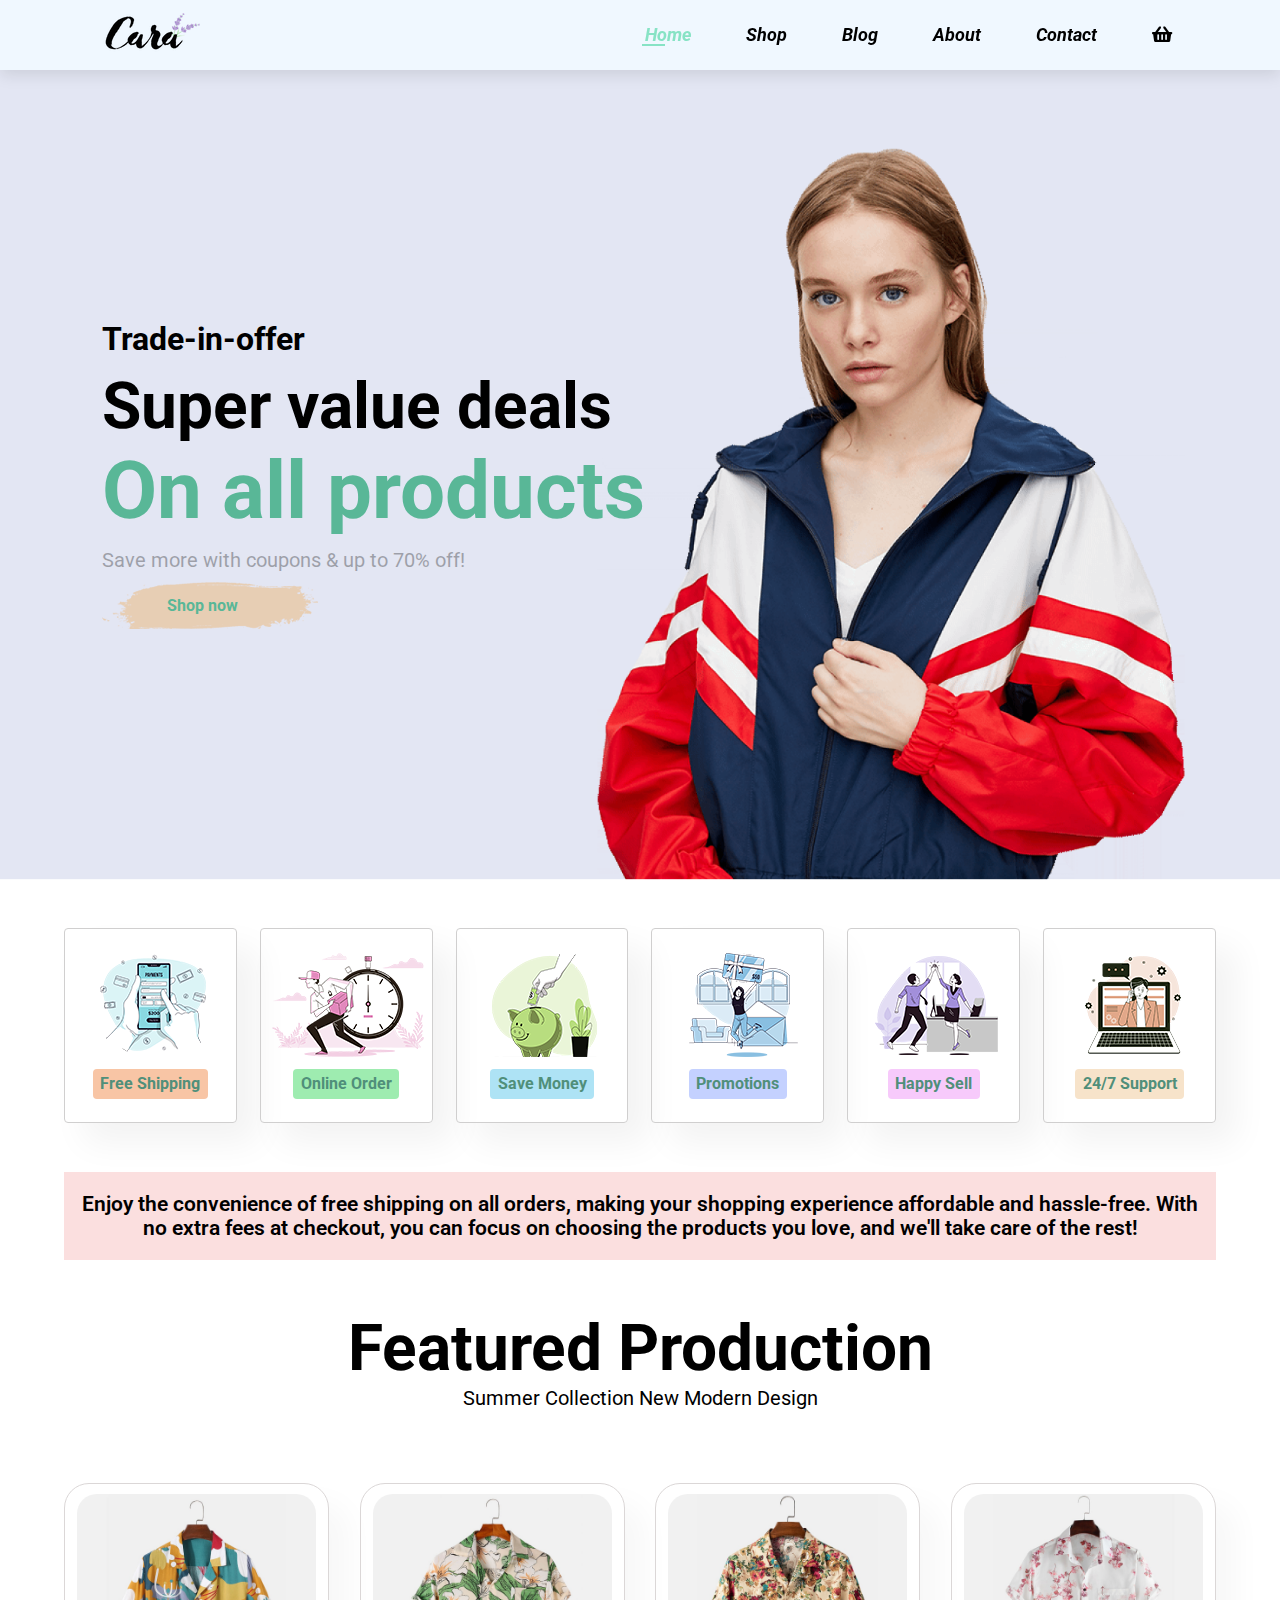
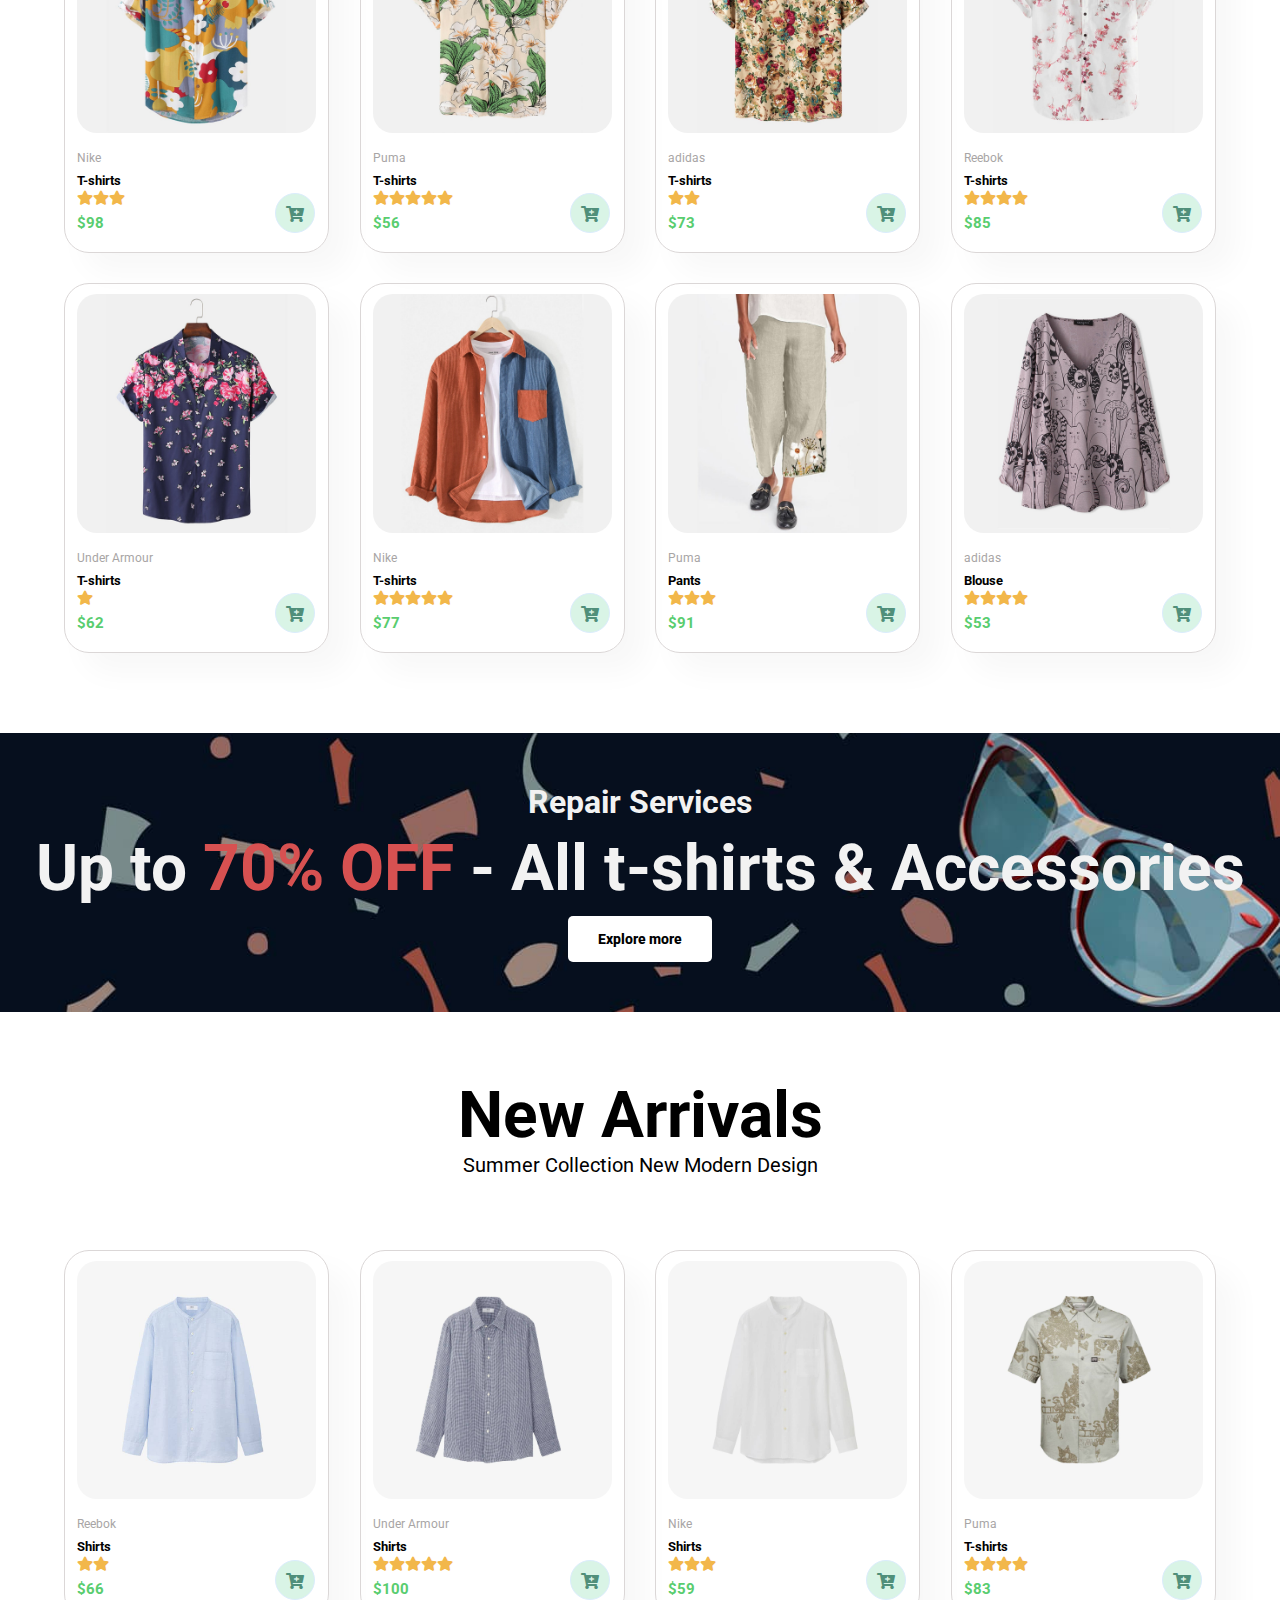
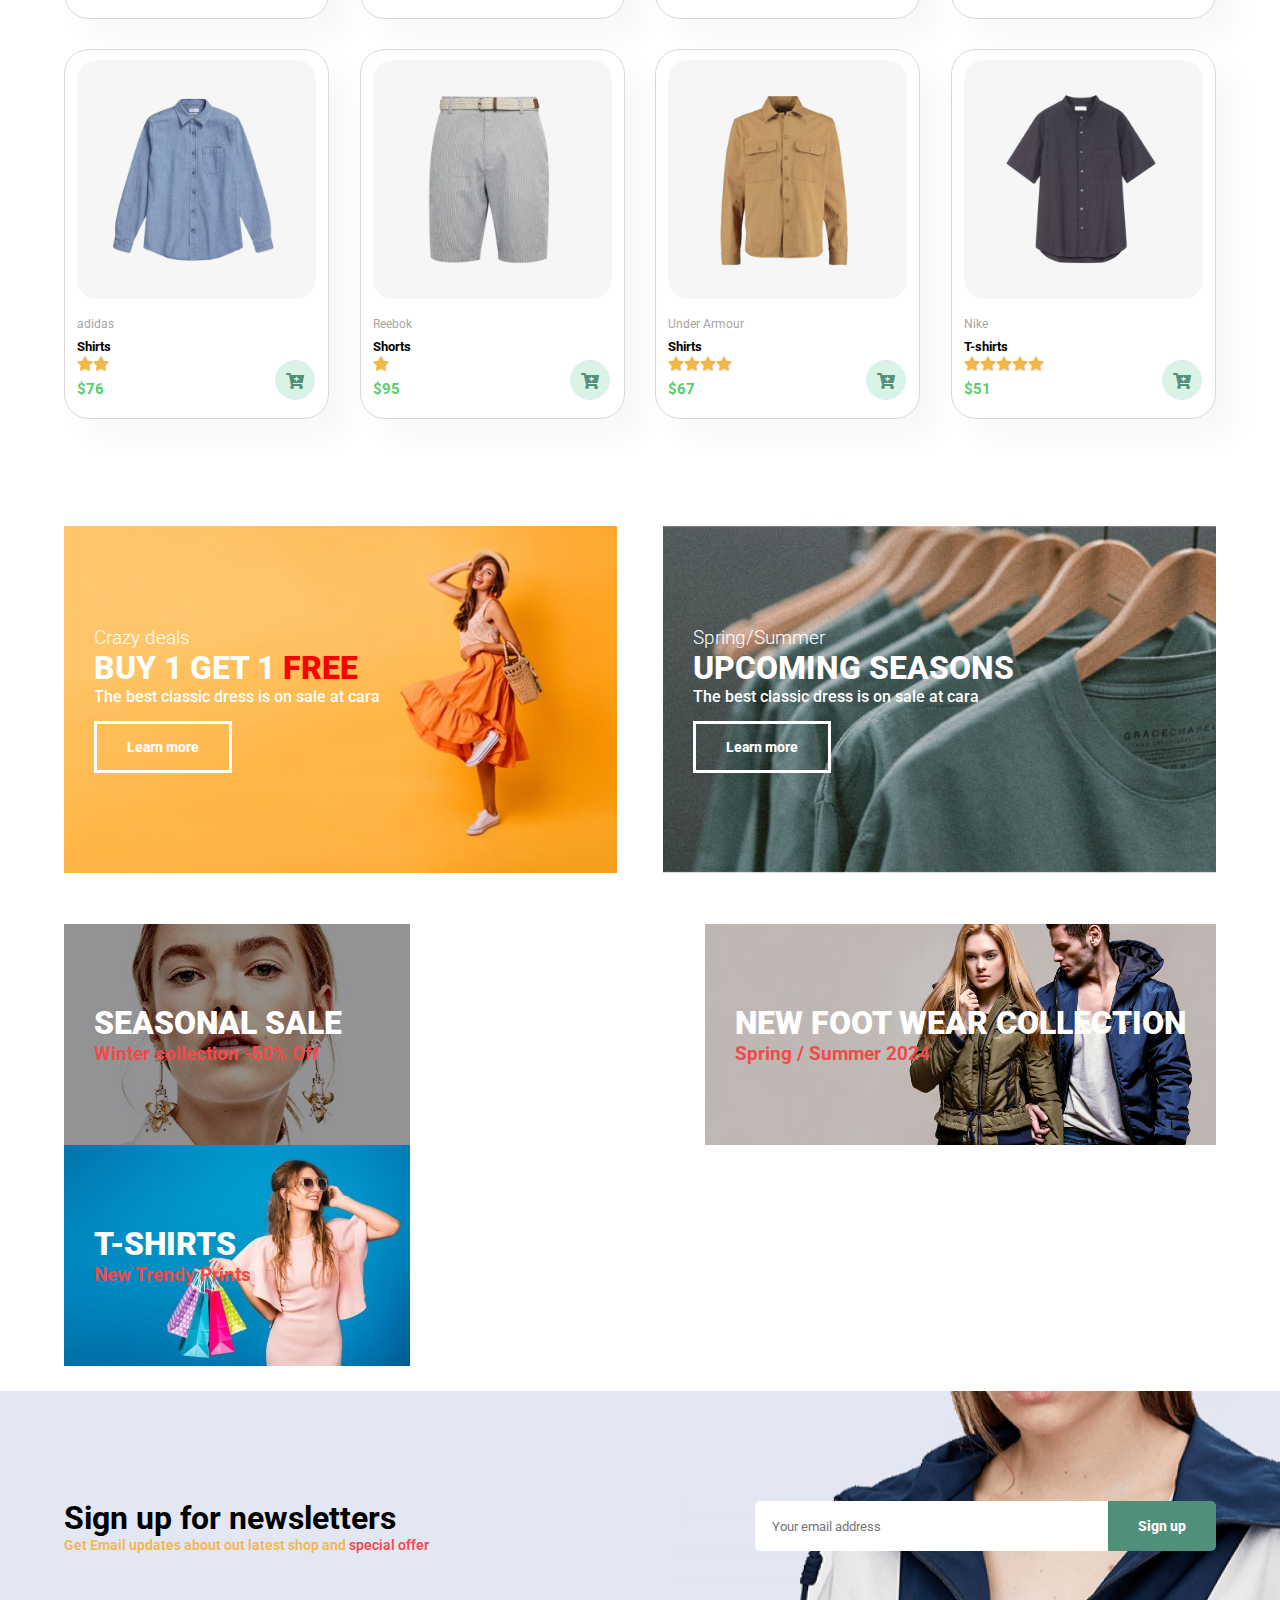
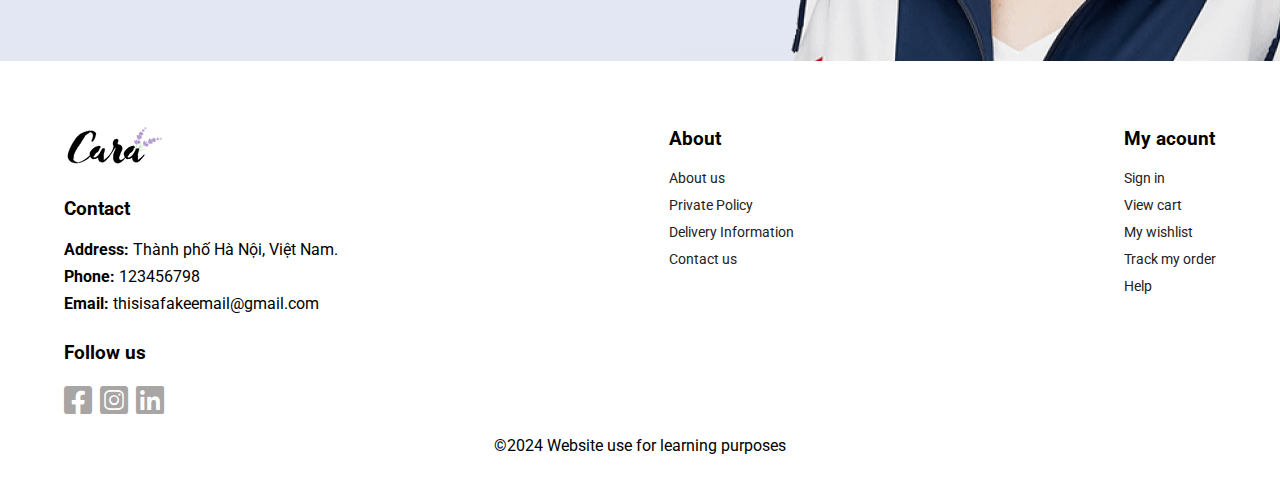
==== index.html @ 09b6f0af "Basic UI" ====
<!DOCTYPE html>
<html lang="en">
<head>
    <meta charset="UTF-8">
    <meta name="viewport" content="width=device-width, initial-scale=1.0">
    <title>Document</title>
    <link rel="stylesheet" href="https://cdnjs.cloudflare.com/ajax/libs/font-awesome/5.13.1/css/all.min.css">
    
    <script src="https://ajax.googleapis.com/ajax/libs/jquery/3.7.1/jquery.min.js"></script>
    <script src="./script/script.js"></script>
    <link rel="stylesheet" href="./css/style.css">
</head>
<body>
    <section id="header">
        <a href="#"><img src="./img/logo.png" class="logo" alt="Logo image"></a>
        <div id="navbar">
            <li><a class="active" href="index.html">Home</a></li>
            <li><a href="shop.html">Shop</a></li>
            <li><a href="blog.html">Blog</a></li>
            <li><a href="about.html">About</a></li>
            <li><a href="contact.html">Contact</a></li>
            <li><a href="cart.html"><i class="fa fa-shopping-basket" aria-hidden="true"></i></a></li>
        </div>
    </section>

    <section id="banner-text">
        <h4>Trade-in-offer</h4>
        <h2>Super value deals</h2>
        <h1>On all products</h1>
        <p>Save more with coupons & up to 70% off!</p>
        <button>Shop now</button>
    </section>

    <section id="feature" class="se-p1">
    </section>

    <section id="se-product-1" class="se-p1 se-product">
        <h2>Featured Production</h2>
        <p>Summer Collection New Modern Design</p>
        <div class="pro-container">
        </div>
    </section>

    <section id="mid-banner">
        <h4>Repair Services</h4>
        <h2>Up to <span>70% Off</span> - All t-shirts & Accessories</h2>
        <button class="normal">Explore more</button>
    </section>

    <section id="se-product-2" class="se-p1 se-product">
        <h2>New Arrivals</h2>
        <p>Summer Collection New Modern Design</p>
        <div class="pro-container">
        </div>
    </section>

    <section id="sm-banner" class="se-p1">
        <div class="banner-box sb1">
            <h4>Crazy deals</h4>
            <h2>Buy 1 get 1 <span>free</span></h2>
            <span>The best classic dress is on sale at cara</span>
            <button class="normal tp">Learn more</button>
        </div>
        <div class="banner-box sb2">
            <h4>Spring/Summer</h4>
            <h2>Upcoming Seasons</h2>
            <span>The best classic dress is on sale at cara</span>
            <button class="normal tp">Learn more</button>
        </div>
    </section>

    <section id="txt-banner" class="se-p1">
        <div class="banner-box tb1">
            <h2>Seasonal SALE</h2>
            <h3>Winter collection -50% Off</h3>
        </div>
        <div class="banner-box tb2">
            <h2>New foot wear collection</h2>
            <h3>Spring / Summer 2024</h3>
        </div>
        <div class="banner-box tb3">
            <h2>T-Shirts</h2>
            <h3>New Trendy Prints</h3>
        </div>
    </section>

    <section id="newsletter" class="se-p1">
        <div class="new-text">
            <h4>Sign up for newsletters</h4>
            <p>Get Email updates  about out latest shop and <span>special offer</span></p>
        </div>
        <form>
            <input type="text" placeholder="Your email address">
            <button class="normal">Sign up</button>
        </form>
    </section>

    <footer class="se-p1">
        <div class="f-item">
            <div class="column">
                <img class="logo" src="./img/logo.png" alt="">
                <h4>Contact</h4>
                <p><strong>Address:</strong> Thành phố Hà Nội, Việt Nam.</p>
                <p><strong>Phone:</strong> 123456798</p>
                <p><strong>Email:</strong> thisisafakeemail@gmail.com</p>
                <div class="follow">
                    <h4>Follow us</h4>
                    <div class="icon">
                        <i class="fab fa-facebook-square"></i>
                        <i class="fab fa-instagram-square"></i>
                        <i class="fab fa-linkedin"></i>
                    </div>
                </div>
                
                
            </div>
            <div class="column">
                <h4>About</h4>
                <a href="">About us</a>
                <a href="">Private Policy</a>
                <a href="">Delivery Information</a>
                <a href="">Contact us</a>
            </div>
            <div class="column">
                <h4>My acount</h4>
                <a href="">Sign in</a>
                <a href="">View cart</a>
                <a href="">My wishlist</a>
                <a href="">Track my order</a>
                <a href="">Help</a>
            </div>
        </div>
        
        <div class="copyright">
            <p>©2024 Website use for learning purposes</p>
        </div>
    </footer>
    
    
</body>
</html>
---- css/style.css ----
@import url('https://fonts.googleapis.com/css2?family=Roboto&display=swap');

* {
    margin: 0;
    padding: 0;
    box-sizing: border-box;
    font-family: "Roboto", serif;
}


/* Global */
h1 {
    font-size: 5rem;
}

h2 {
    font-size: 4rem;
}

h3 {
    font-size: 3rem;
}

h4 {
    font-size: 2rem;
}

h6 {
    font-size: 1rem;
}

p {
    font-size: 1.25rem;
}

.se-p1 {
    padding: 2% 5%;
}


button.normal {
    font-size: 0.85rem;
    font-weight: 800;
    padding: 15px 30px;

    color: #000;
    background-color: #fff;
    border-radius: 5px;
    border: none;
    outline: none;

    cursor: pointer;
    transition: 0.2s;
}

button.tp {
    color: #fff;
    background-color: transparent;
    border: 3px solid #fff;
    border-radius: 0;
}

/* Header */
#header {
    display: flex;
    align-items: center;
    justify-content: space-between;
    padding: 1% 8%;
    background-color: #f0f8ff;
    box-shadow: 0 5px 15px rgba(0, 0, 0, 0.1);

    position: sticky;
    z-index: 99;
    top: 0;
    left: 0;
}

#navbar {
    width: 50%;
    display: flex;
    align-items: center;
    justify-content:space-between;
}

#navbar li {
    list-style: none;
    padding: 0 1%;

    position: relative;
}

#navbar a {
    text-decoration: none;
    color: black;
    font-size: 1.125rem;
    font-weight: bold;
    font-style: italic;

    transition: 0.1s ease;
}

#navbar a:hover,
#navbar a.active {
    color: #87e3c5;
}

#navbar a.active::after, 
#navbar a:hover::after{
    content: "";
    width: 40%;
    height: 2px;
    background-color: #87e3c5;
    position: absolute;
    bottom: -4%;
    left: 2px;
}


/* Banner */
#banner-text {
    background-image: url("../img/hero4.png");
    height: 90vh;
    background-size: cover;
    background-position: top 25% right 0;
    padding: 0 8%;

    display: flex;
    flex-direction: column;
    align-items: flex-start;
    justify-content: center;
}

#banner-text h4 {
    padding-bottom: 1%;
}

#banner-text h1 {
    color: #59b797;
}

#banner-text p {
    opacity: 0.3;
    padding: 10px 0;
}

#banner-text button{
    background-image: url("../img/button.png");
    background-color: transparent;
    background-repeat: no-repeat;
    color: #59b797;

    border: none;
    padding: 14px 80px 14px 65px;
    cursor: pointer;

    font-weight: 700;
    font-size: 1rem;
}

/* Feature */
#feature {
    display: flex;
    align-items: center;
    justify-content: space-between;
    flex-wrap: wrap;
}

.fe-box {
    width: 15%;
    text-align: center;
    padding: 2% 1%;

    box-shadow: 20px 20px 34px rgba(0, 0, 0, 0.05);
    border: 1px solid #d0cfcf;
    border-radius: 4px;
    margin: 2% 0;
}

.fe-box:hover {
    box-shadow: 10px 10px 54px rgba(0, 0, 0, 0.15); 
}

.fe-box img{
    margin-bottom: 5%;
}

.fe-box h6 {
    padding: 5%;
    line-height: 1;
    display: inline-block;

    border-radius: 4px;
    color: #508f7a;
}

.fe-de {
    padding-top: 0;
}

.fe-de p {
    padding: 20px 15px;
    text-align: center;

    background-color: #fbdfdf;
    font-size: 1.3rem;
    font-weight: 600;
}

.fe-box:nth-child(1) h6 {
    background-color: hsl(23, 86%, 81%);
} 

.fe-box:nth-child(2) h6 {
    background-color: #9eecb0;
} 

.fe-box:nth-child(3) h6 {
    background-color: #aee3f5;
} 

.fe-box:nth-child(4) h6 {
    background-color: #c4d1ff;
} 

.fe-box:nth-child(5) h6 {
    background-color: #f7cafb;
} 

.fe-box:nth-child(6) h6 {
    background-color: #f7e3ca;
} 


/* Products */
.se-product {
    text-align: center;
}

.pro-container {
    padding-top: 5%;

    display: flex;
    flex-wrap: wrap;

    align-items: center;
    justify-content: space-between;
}

.product {
    position: relative;

    width: 23%;
    padding: 10px 12px;
    border: 1px solid #dbd7d7;
    border-radius: 25px;

    cursor: pointer;
    box-shadow: 20px 20px 30px rgba(0, 0, 0, 0.03);

    margin: 15px 0;
    transition: 0.2s ease;
}

.product:hover {
    box-shadow: 20px 20px 30px rgba(0, 0, 0, 0.3);
}

.product img{
    width: 100%;
    border-radius: 20px;
}

.des {
    text-align: start;
    padding: 10px 0;
}

.des span{
    color: #a8a5a5;
    font-size: 0.75rem;
}

.des h5{
    padding-top: 7px;
    font-size: 0.9;
}

.des i{
    font-size: 0.9rem;
    color: #f2b74a;
}

.des h4 {
    padding-top: 7px;
    font-size: 0.95rem;
    color: #59cd6f;
}

.product .cart {
    position: absolute;
    bottom: 5%;
    right: 5%;

    width: 40px;
    height: 40px;
    line-height: 40px;

    border: 1px solid #dbedfc;
    border-radius: 50px;
    background-color: #d9f4e6;
    color: #508f7a;
}


/* middle banner */
#mid-banner {
    padding: 50px 0;
    margin: 40px 0;
    display: flex;
    flex-direction: column;

    justify-content: center;
    text-align: center;
    align-items: center;
    color: #f2f2f2;

    background-image: url('../img/banner/b2.jpg');
    background-size: cover;
    background-position: center;
}

#mid-banner h2{
    padding: 10px 0;
    font-size: 1.5 rem;
}

#mid-banner h2 span{
    color: rgb(215, 81, 81);
    text-transform: uppercase;
}

#mid-banner button:hover {
    background-color: #59b797;
    color: #fff;
}

/* Small banner */
#sm-banner {
    display: flex;

    align-items: center;
    justify-content: space-between;
    flex-wrap: wrap
}

.sb1 {
    background-image: url('../img/banner/b17.jpg');
}

.sb2 {
    background-image: url('../img/banner/b10.jpg');
}

.banner-box {
    padding: 100px 30px 100px 30px;
    margin: 40px 0 0 0;
    min-width: 48%;

    display: flex;
    flex-direction: column;

    justify-content: center;
    align-items: flex-start;
    color: #fff;
 
    background-size: cover;
    background-position: center;
}

.banner-box h4{
    font-weight: 300;
    font-size: 1.2rem;
}

.banner-box h2 {
    font-weight: 800;
    font-size: 2rem;
    text-transform: uppercase;
}

.banner-box h2 span {
    font-size: inherit;
    font-weight: 1000;
    color: red;
}

.banner-box span {
    font-weight: 500;
    font-size: 1rem;
    padding-bottom: 15px;
}

.banner-box:hover button{
    background-color: #59b797;
    border: 3px solid #59b797;
}

/* Text banner */
#txt-banner {
    display: flex;
    justify-content: space-between;
    flex-wrap: wrap;
}

#txt-banner .banner-box{
    min-width: 30%;
    padding-top: 80px;
    padding-bottom: 80px;

    margin: 0px;
}

.tb1 {
    background-image: url('../img/banner/b7.jpg');
}

.tb2 {
    background-image: url('../img/banner/b4.jpg');
}
.tb3 {
    background-image: url('../img/banner/b18.jpg');
}

#txt-banner h2 {
    font-weight: 900;
    font-size: 2rem;
}

#txt-banner h3 {
    color: #f24a4a;
    font-size: 1.2rem;
}

/* Newsletters */
#newsletter {
    display: flex;
    justify-content: space-between;
    align-items: center;
    flex-wrap: wrap;

    background-image: url('../img/hero4.png');
    background-repeat: no-repeat;
    background-position: center;

    margin-bottom: 40px;
    height: 30vh;
}

#newsletters h4 {
    font-size: 1.5rem;
    font-weight: 700;
}

#newsletter p {
    font-size: .9rem;
    font-weight: 600;
    color: #f2b74a;
}

#newsletter p span {
    color: #f24a4a;
}

#newsletter form {
    display: flex;
    width: 40%;
}

#newsletter input {
    width: 100%;
    height: 3.125rem;
    padding: 0 1.25em;

    font-size: 0.8rem;
    border: 1px solid transparent;
    border-radius: 5px 0 0 5px;
    outline: none;
}

#newsletter button {
    background-color: #508f7a;
    color: #fff;
    white-space: nowrap;
    border-radius: 0 5px 5px 0;
}


/* Footer */
footer {
    display: flex;
    flex-direction: column;
}

.f-item {
    display: flex;
    align-items: flex-start;
    justify-content: space-between;
}

.column {
    display: flex;
    flex-direction: column;
    align-items: flex-start;
    margin-bottom: 20px;
}

footer .logo {
    margin-bottom: 30px;
}

footer h4 {
    font-size: 1.2rem;
    padding-bottom: 20px;
}

footer p{
    font-size: 1rem;
    margin-bottom: 8px;
    
}

footer a {
    font-size: 0.9rem;
    margin-bottom: 10px;
    text-decoration: none;
    color: #222;
    transition: .2s ease;
}

.follow {
    margin-top: 20px;
}

.icon i {
    cursor: pointer;
    color: #a8a5a5;
    padding-right: 4px;
    font-size: 2rem;
}

footer a:hover, .icon i:hover {
    color: #f7e3ca;
}

.copyright {
    width: 100%;
    text-align: center;
}


/* Shop page */
#shop-banner-text {
    background-image: url('../img/banner/b1.jpg');
    width: 100%;
    height: 40vh;
    background-size: cover;

    display: flex;
    flex-direction: column;
    justify-content: center;
    text-align: center;

    padding: 14px;
    color: #fff;
}

#pagination {
    text-align: center;
    margin-bottom: 20px;
}

#pagination a {
    text-decoration: none;
    background-color: #508f7a;
    padding: 15px 20px;
    border-radius: 5px;

    color: #fff;
    font-weight: 600;
}

#pagination a i {
    font-weight: 600;
    font-size: 1rem;
}
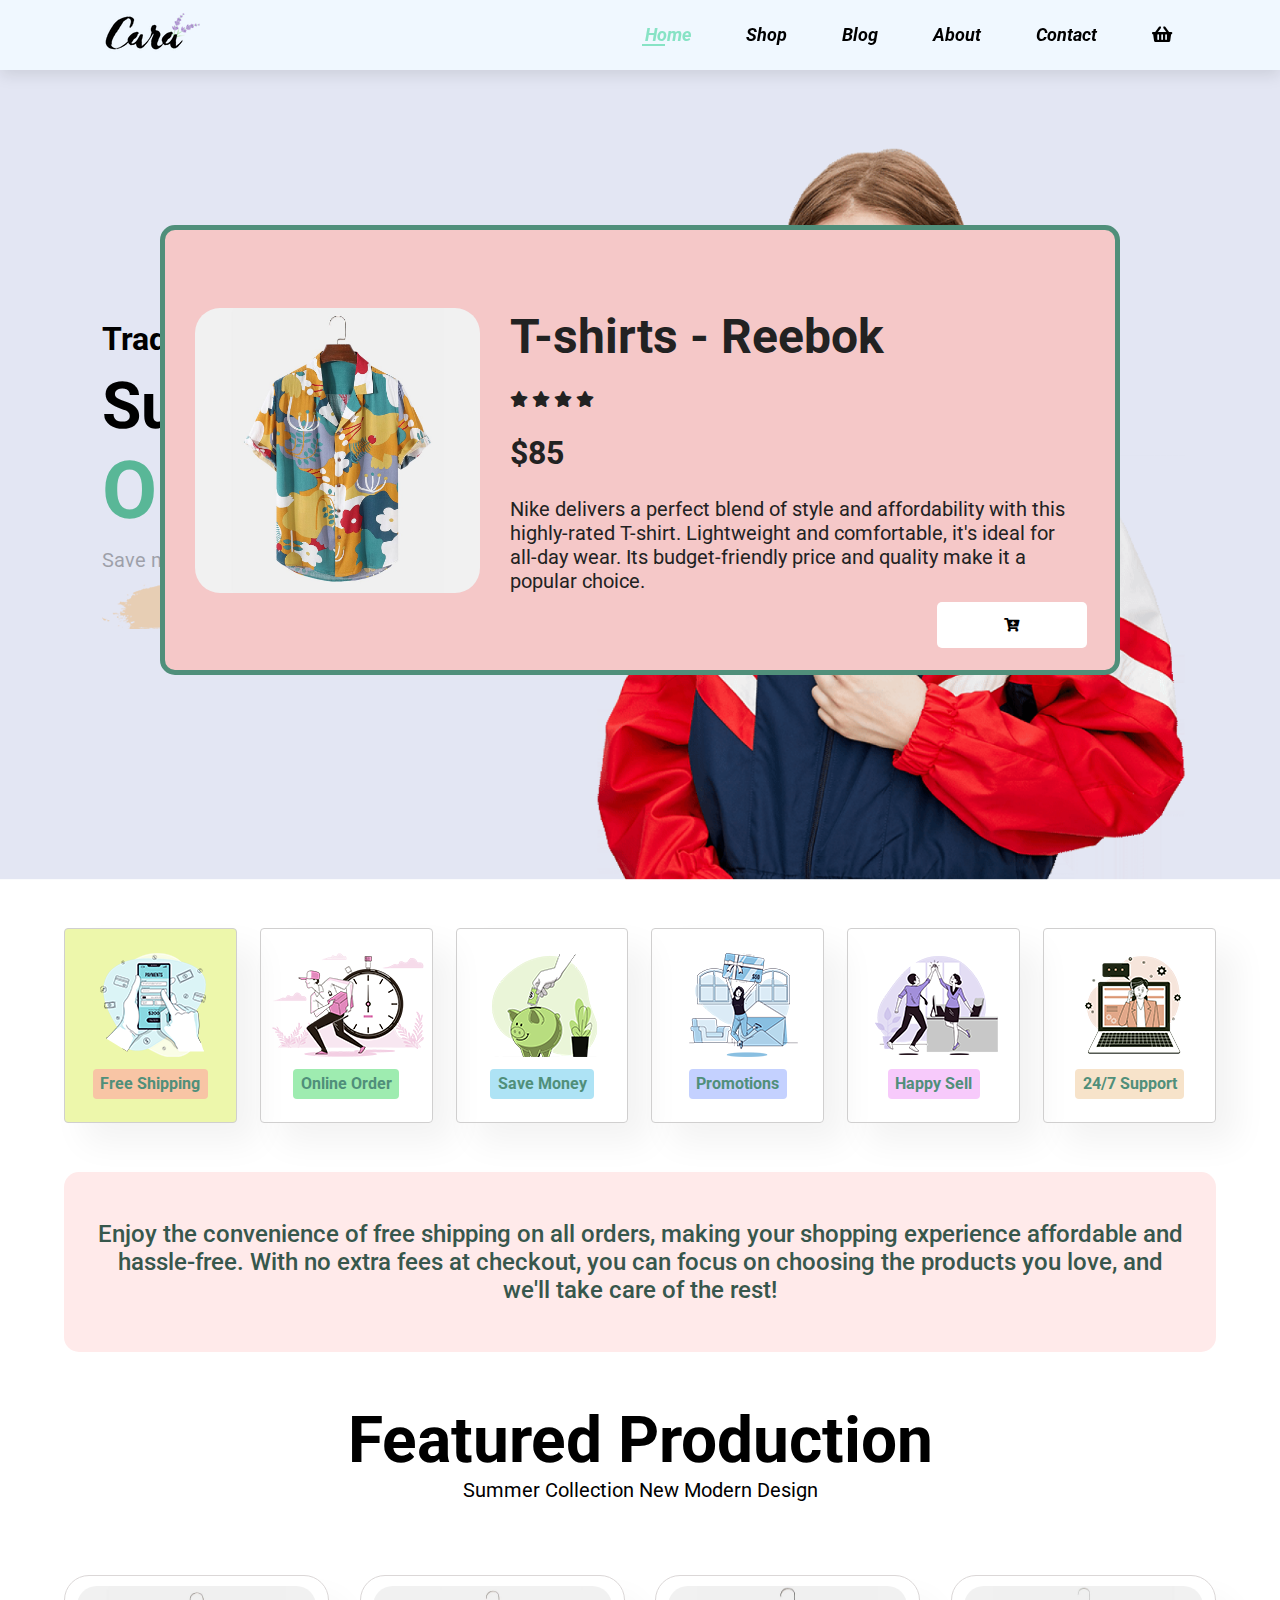
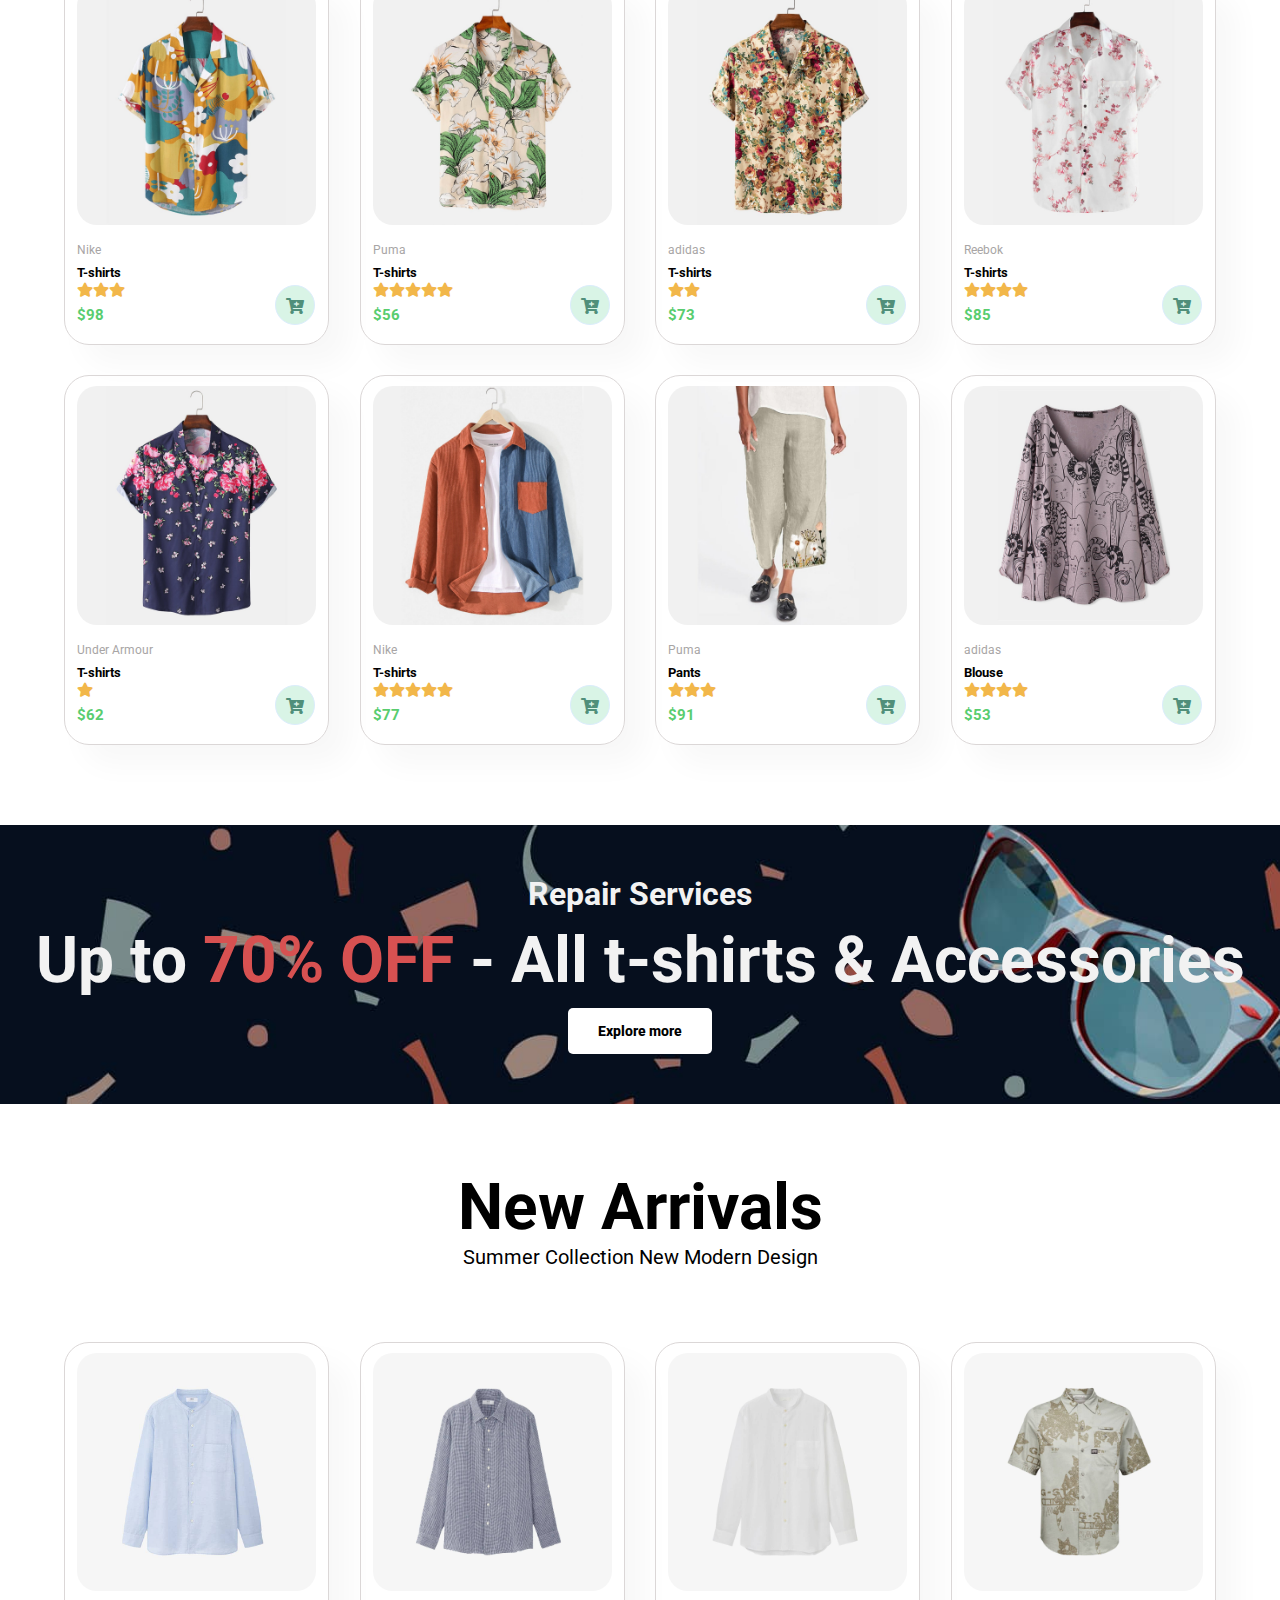
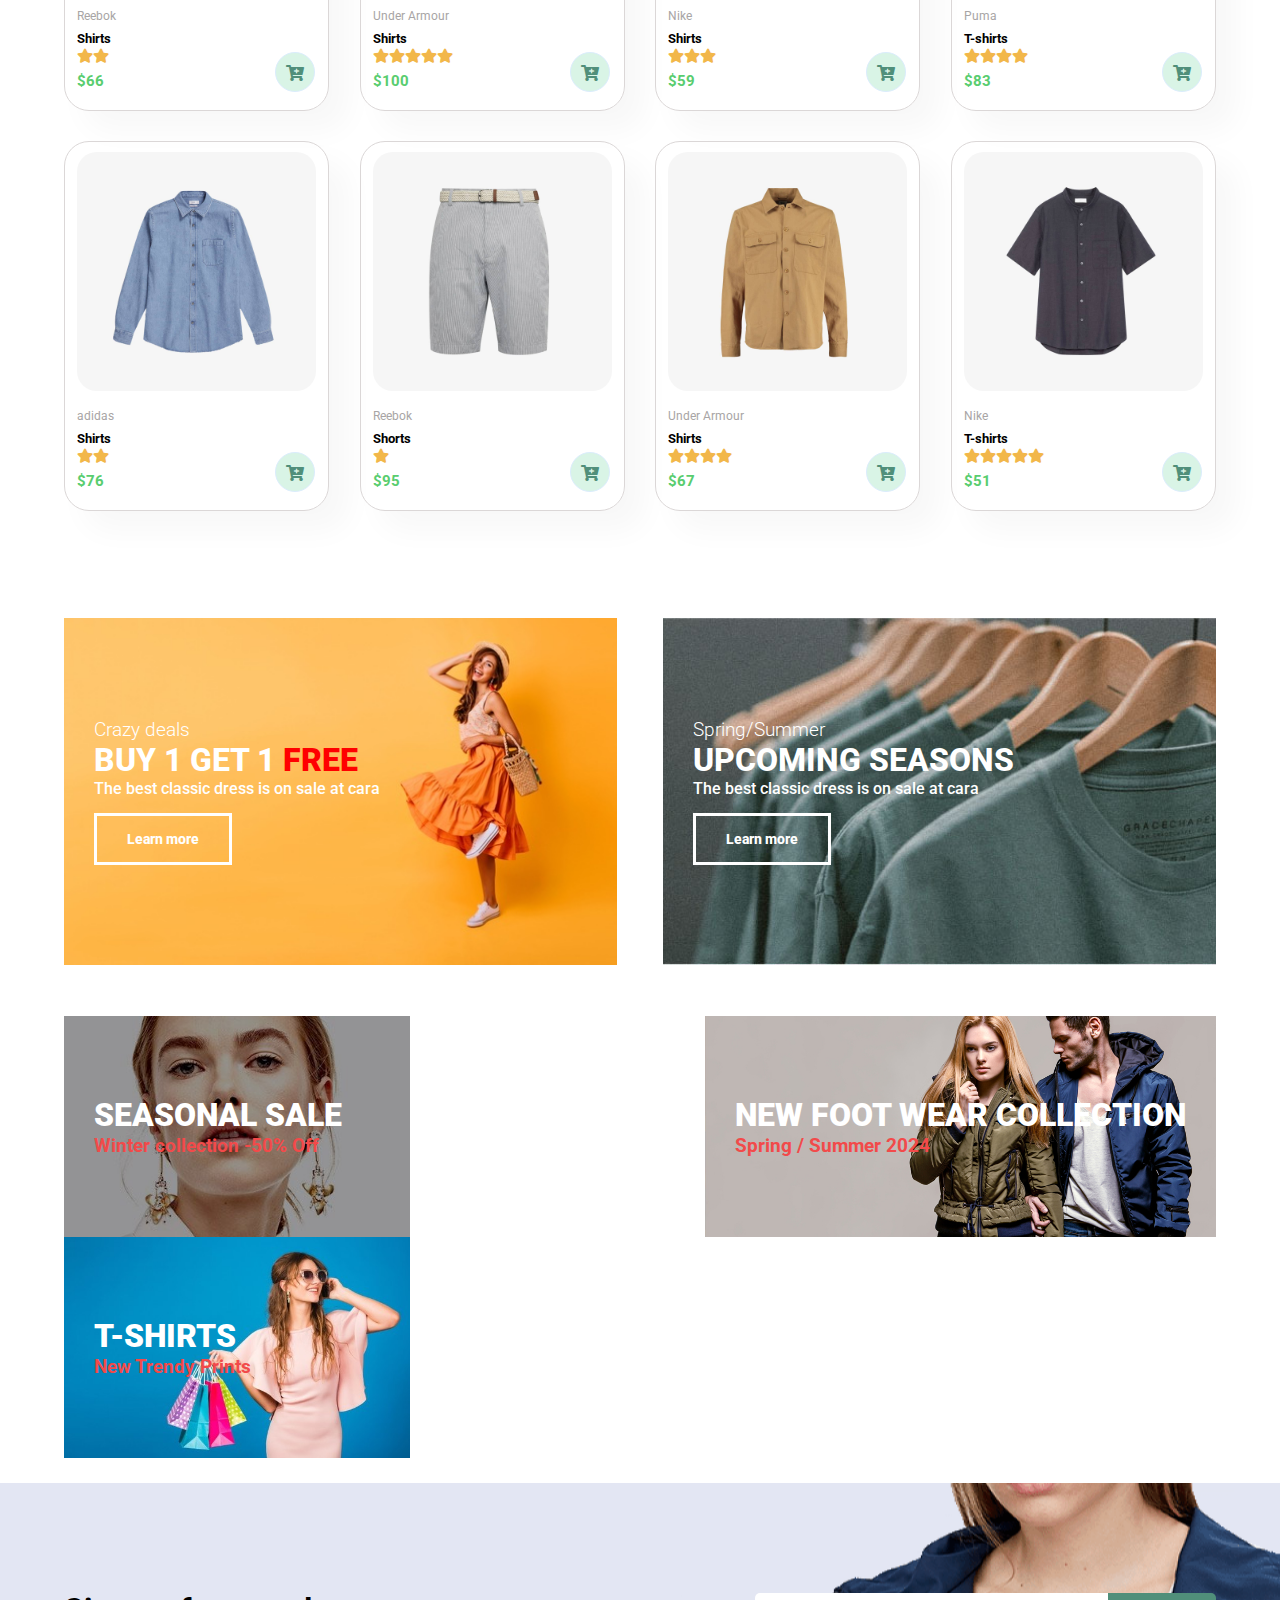
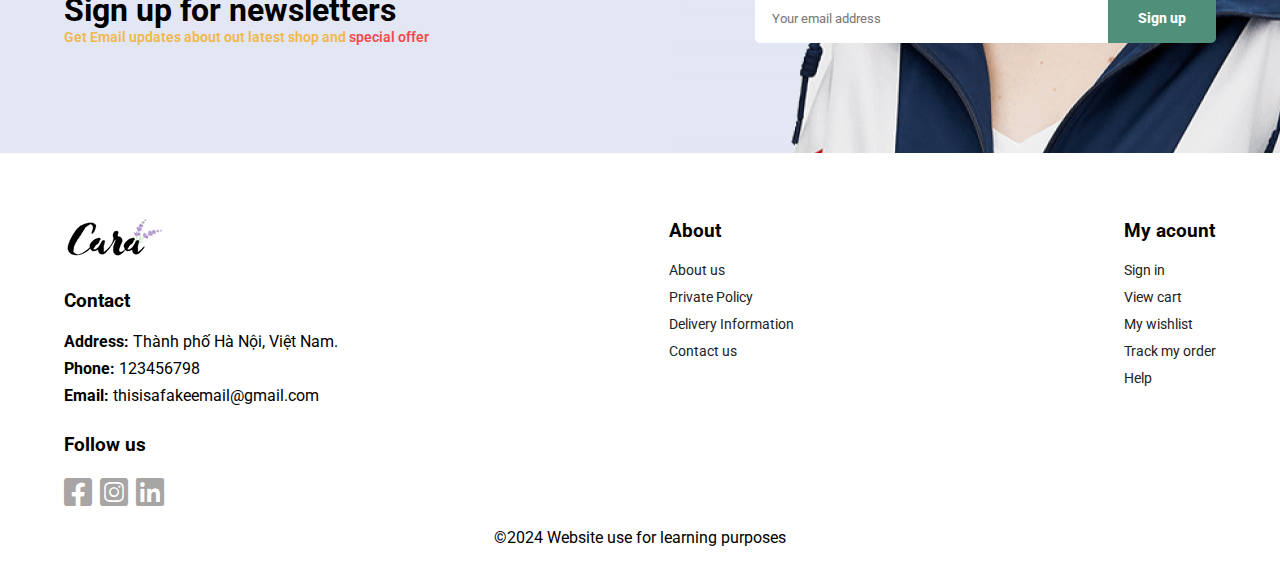
==== commit 26601919: "update code, add product description" ====
--- a/index.html
+++ b/index.html
@@ -40,6 +40,24 @@
         <div class="pro-container">
         </div>
     </section>
+
+    <div class="blank-space"></div>
+
+    <div class="product-pre">
+        <img src="./img/products/f1.jpg" alt="">
+        <div class="pre-des">
+                <h3>T-shirts - <span>Reebok</span></h3>
+                <div class="star">
+                    <i class="fas fa-star"></i>
+                    <i class="fas fa-star"></i>
+                    <i class="fas fa-star"></i>
+                    <i class="fas fa-star"></i>
+                </div>
+            <h4>$85</h4>
+            <p>Nike delivers a perfect blend of style and affordability with this highly-rated T-shirt. Lightweight and comfortable, it's ideal for all-day wear. Its budget-friendly price and quality make it a popular choice.</p>
+        </div>
+        <button class="normal"><i class='fa fa-cart-plus cart' aria-hidden='true'></i></button>
+    </div>
 
     <section id="mid-banner">
         <h4>Repair Services</h4>
--- a/css/style.css
+++ b/css/style.css
@@ -198,12 +198,19 @@
 }
 
 .fe-de p {
-    padding: 20px 15px;
-    text-align: center;
-
-    background-color: #fbdfdf;
-    font-size: 1.3rem;
-    font-weight: 600;
+    display: flex;
+    align-items: center;
+    justify-content: center;
+    text-align: center;
+
+    height: 20vh;
+    padding: 20px 30px;
+
+    background-color: #ffeaea;
+    color: #37574c;
+    border-radius: 15px;
+    font-size: 1.5rem;
+    font-weight: 500;
 }
 
 .fe-box:nth-child(1) h6 {
@@ -228,7 +235,11 @@
 
 .fe-box:nth-child(6) h6 {
     background-color: #f7e3ca;
-} 
+}
+
+.fe-active {
+    background-color: #edf7ab;
+}
 
 
 /* Products */
@@ -311,6 +322,70 @@
     color: #508f7a;
 }
 
+
+/* Product preview*/
+.blank-space {
+    height: 100vh;
+    width: 100vw;
+
+    position: fixed;
+    bottom: 0;
+    right: 0;
+    background-color: #0000002d;
+
+    z-index: 50;
+    display: none;
+}
+
+.product-pre {
+    display: flex;
+    align-items: center;
+
+    position: fixed;
+    bottom: 50%;
+    right: 50%;
+    padding: 30px;
+    transform: translate(50%, 50%);
+
+    border: 5px solid #508f7a;
+    border-radius: 15px;
+    background-color: #f5c8c8;
+    color: #222;
+
+    height: 50vh;
+    width: 75vw;
+    z-index: 51;
+}
+
+.product-pre img {
+    max-height: 75%;
+    border-radius: 25px;
+}
+
+
+.product-pre button {
+    text-align: center;
+    width: 150px;
+
+    position: absolute;
+    bottom: 5%;
+    right: 3%;
+}
+
+.product-pre button:hover{
+    background-color: #f24a4a;
+    color: #fff;
+}
+
+.pre-des {
+    display: flex;
+    flex-direction: column;
+    justify-content: space-between;
+
+    width: 75%;
+    height: 75%;
+    margin-left: 30px;
+}
 
 /* middle banner */
 #mid-banner {
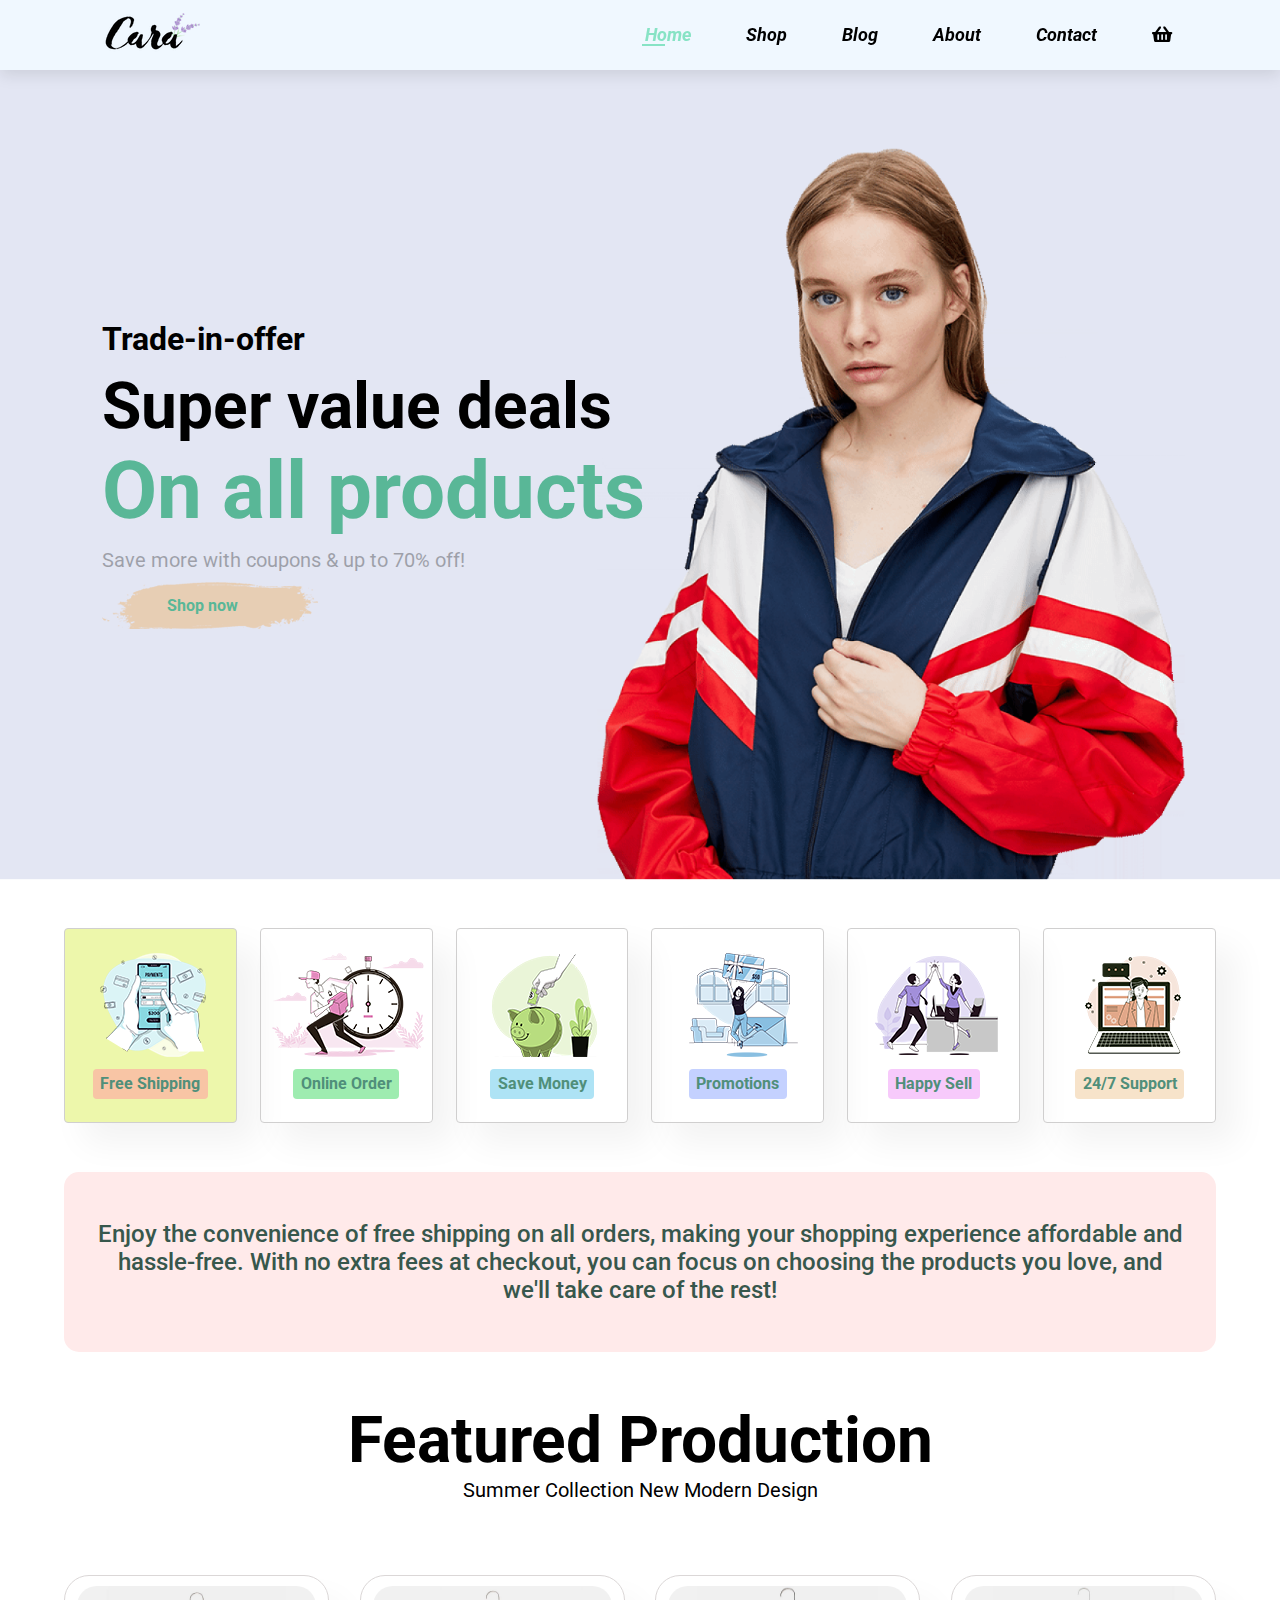
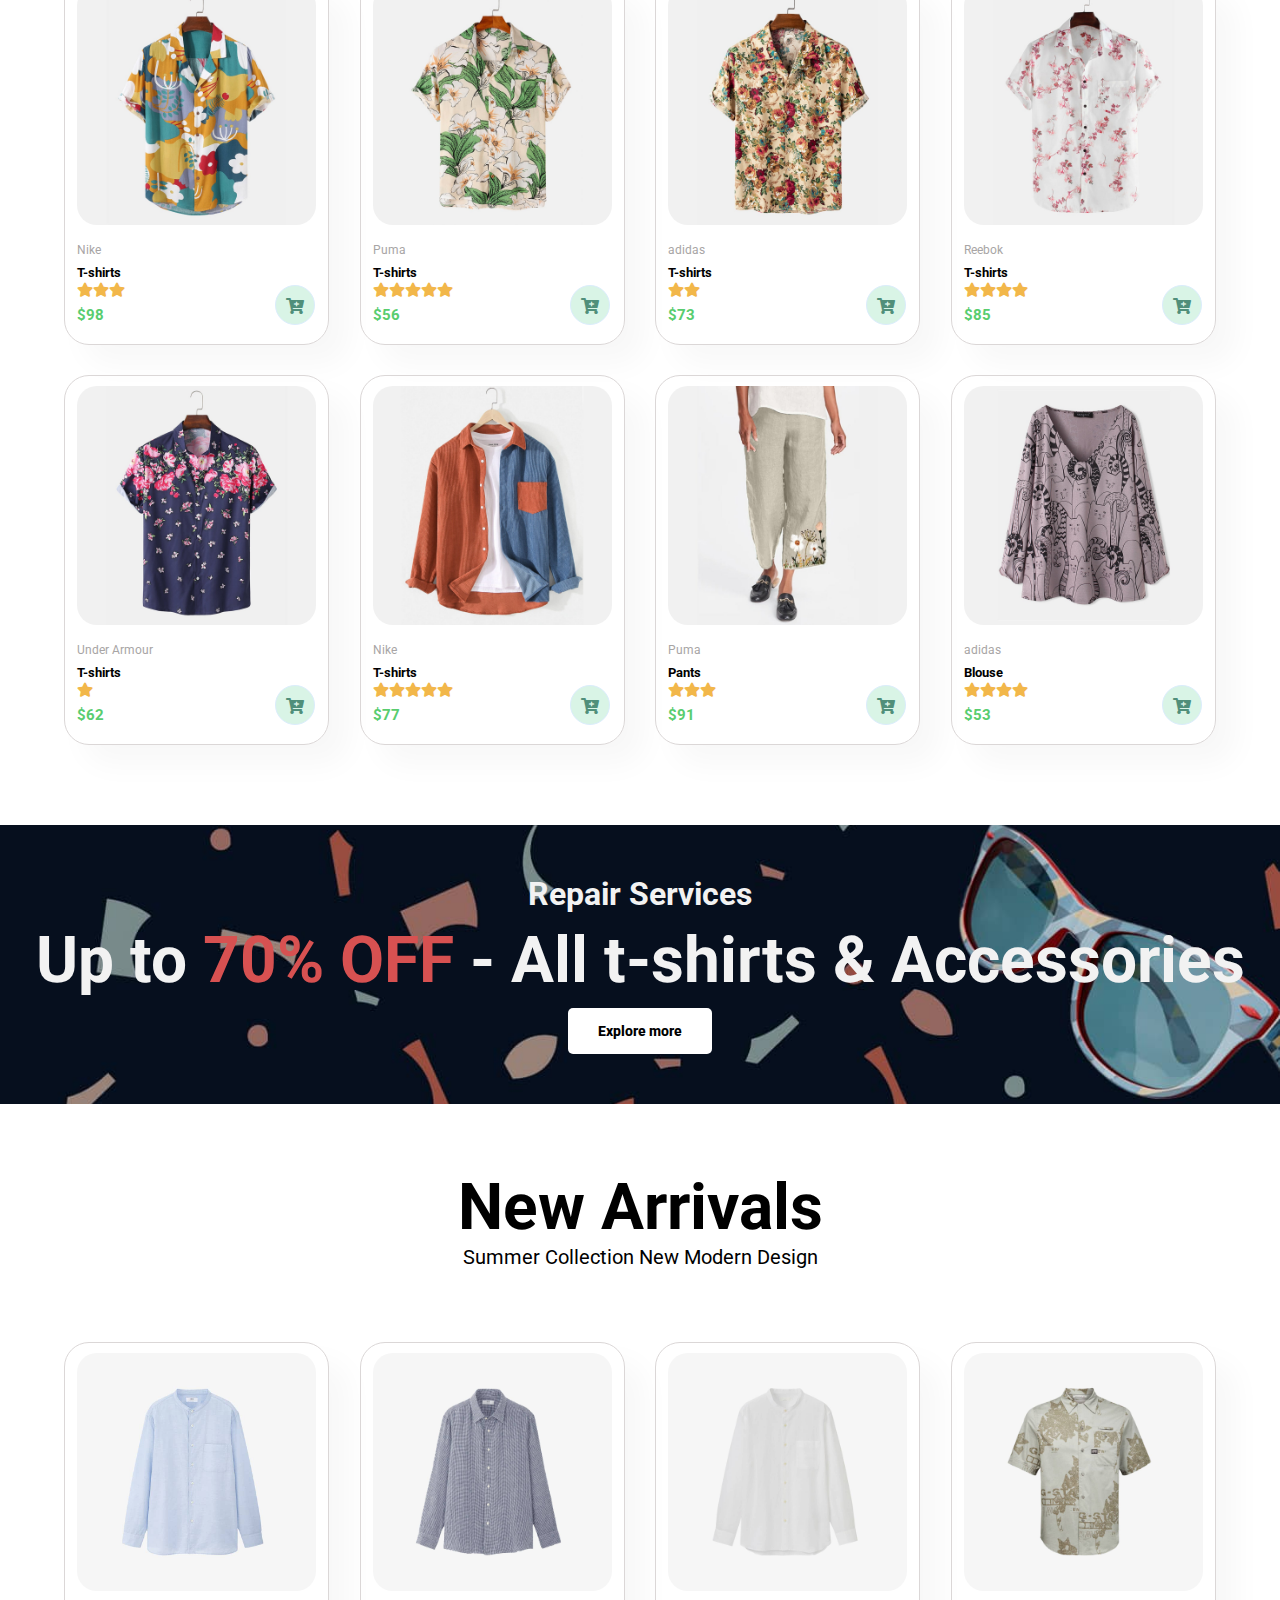
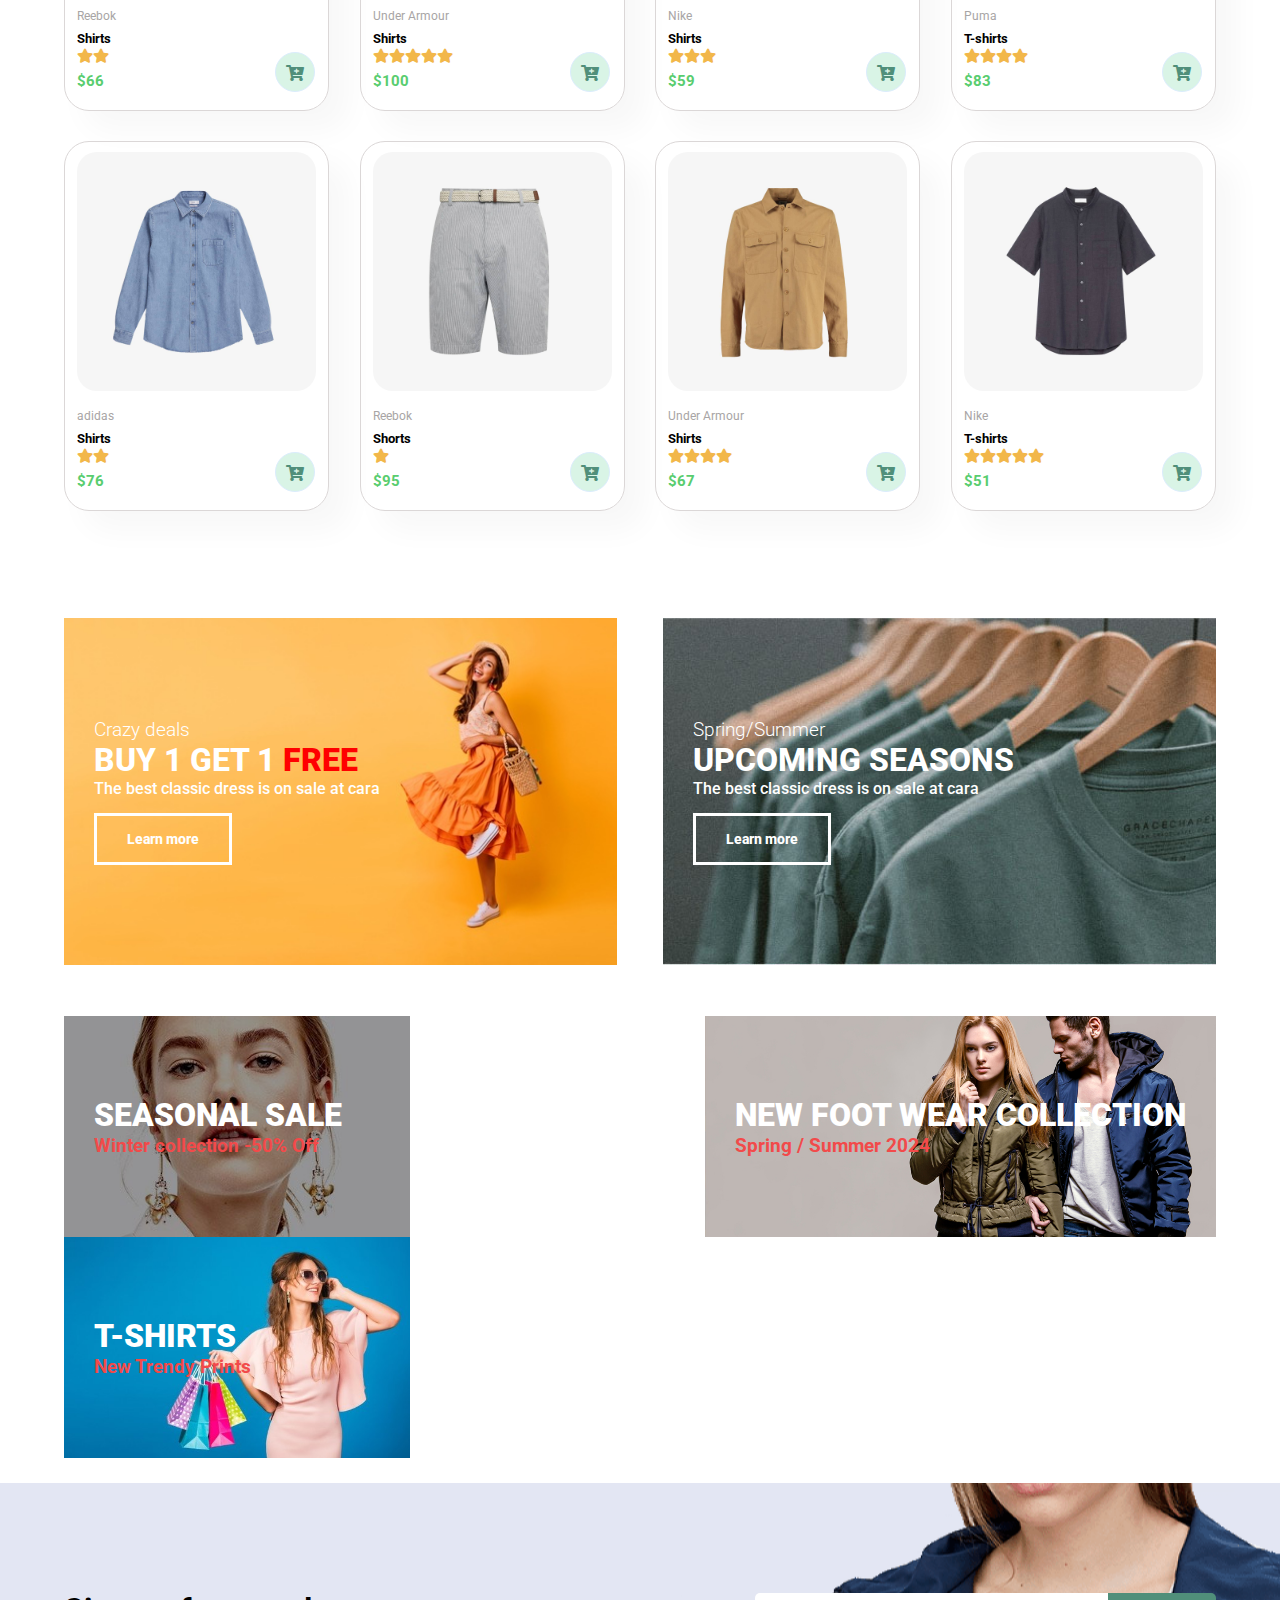
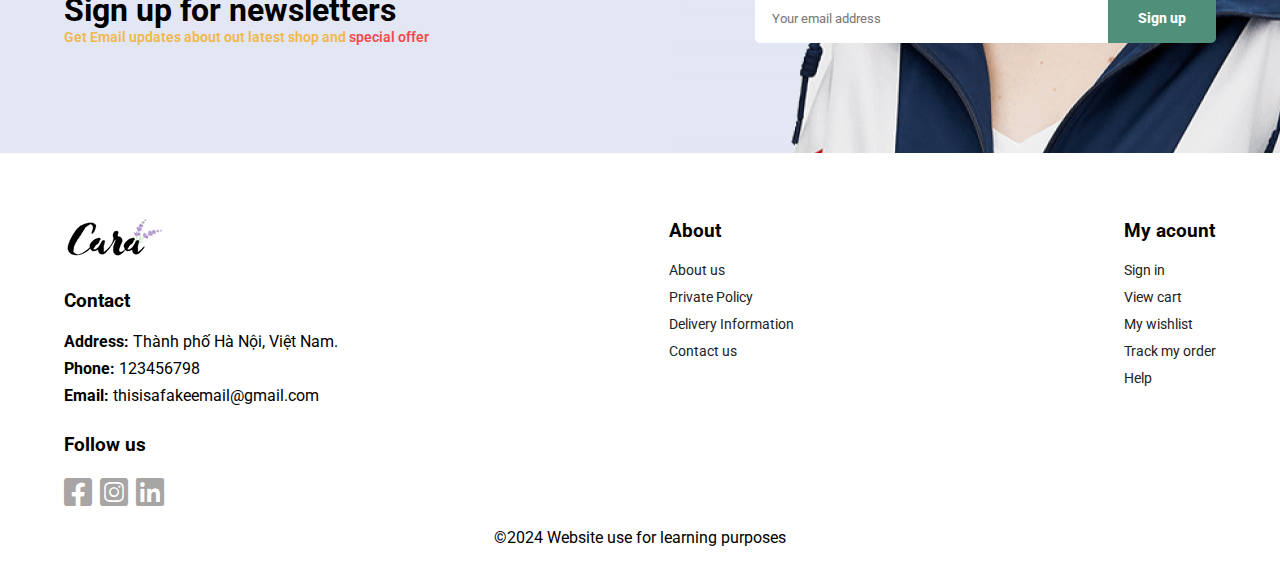
==== commit 9901dd4d: "add product description pop up" ====
--- a/index.html
+++ b/index.html
@@ -41,23 +41,25 @@
         </div>
     </section>
 
-    <div class="blank-space"></div>
+<!--     <div class="blank-space"></div>
 
     <div class="product-pre">
         <img src="./img/products/f1.jpg" alt="">
         <div class="pre-des">
-                <h3>T-shirts - <span>Reebok</span></h3>
+                <h4>T-shirts</h4>
+                <span>Reebok</span>
                 <div class="star">
                     <i class="fas fa-star"></i>
                     <i class="fas fa-star"></i>
                     <i class="fas fa-star"></i>
                     <i class="fas fa-star"></i>
                 </div>
-            <h4>$85</h4>
+            <h5>$85</h5>
             <p>Nike delivers a perfect blend of style and affordability with this highly-rated T-shirt. Lightweight and comfortable, it's ideal for all-day wear. Its budget-friendly price and quality make it a popular choice.</p>
         </div>
-        <button class="normal"><i class='fa fa-cart-plus cart' aria-hidden='true'></i></button>
-    </div>
+        <button class="normal des-cart"><i class='fa fa-cart-plus cart' aria-hidden='true'></i></button>
+        <button class="exit">X</button>
+    </div> -->
 
     <section id="mid-banner">
         <h4>Repair Services</h4>
--- a/css/style.css
+++ b/css/style.css
@@ -37,6 +37,10 @@
     padding: 2% 5%;
 }
 
+
+.stop-scroll {
+    overflow: hidden;
+}
 
 button.normal {
     font-size: 0.85rem;
@@ -325,16 +329,15 @@
 
 /* Product preview*/
 .blank-space {
-    height: 100vh;
+    height: 100%;
     width: 100vw;
 
     position: fixed;
     bottom: 0;
     right: 0;
-    background-color: #0000002d;
+    background-color: #0000008e;
 
     z-index: 50;
-    display: none;
 }
 
 .product-pre {
@@ -347,9 +350,9 @@
     padding: 30px;
     transform: translate(50%, 50%);
 
-    border: 5px solid #508f7a;
+    border: 5px double #508f7a;
     border-radius: 15px;
-    background-color: #f5c8c8;
+    background-color: #fff;
     color: #222;
 
     height: 50vh;
@@ -363,28 +366,69 @@
 }
 
 
-.product-pre button {
+.product-pre .des-cart {
     text-align: center;
+    font-size: 1rem;
     width: 150px;
+    background-color: #f7e3ca;
 
     position: absolute;
     bottom: 5%;
     right: 3%;
 }
 
-.product-pre button:hover{
+.product-pre .des-cart:hover, .product-pre .exit:hover {
     background-color: #f24a4a;
     color: #fff;
 }
 
+.product-pre .exit {
+    position: absolute;
+    top: 20px;
+    right: 20px;
+
+    height: 40px;
+    width: 40px;
+    border-radius: 5px;
+
+    border: 1px solid #dbd7d7;
+    background-color: #fff;
+    transition: .2s;
+}
+
 .pre-des {
     display: flex;
     flex-direction: column;
-    justify-content: space-between;
+    justify-content: space-around;
 
     width: 75%;
     height: 75%;
     margin-left: 30px;
+}
+
+.pre-des span{
+    font-weight: 100;
+    font-size: 1.8rem;
+    
+    color: #222;
+    opacity: 50%;
+}
+
+.pre-des .star {
+    color: #f2b74a;
+}
+
+.pre-des h4 {
+    color: #fa6e6e;
+}
+
+.pre-des h5 {
+    font-size: 1.2rem;
+    color: #59cd6f;
+}
+
+.pre-des p {
+    font-size: 1.5rem;
 }
 
 /* middle banner */
